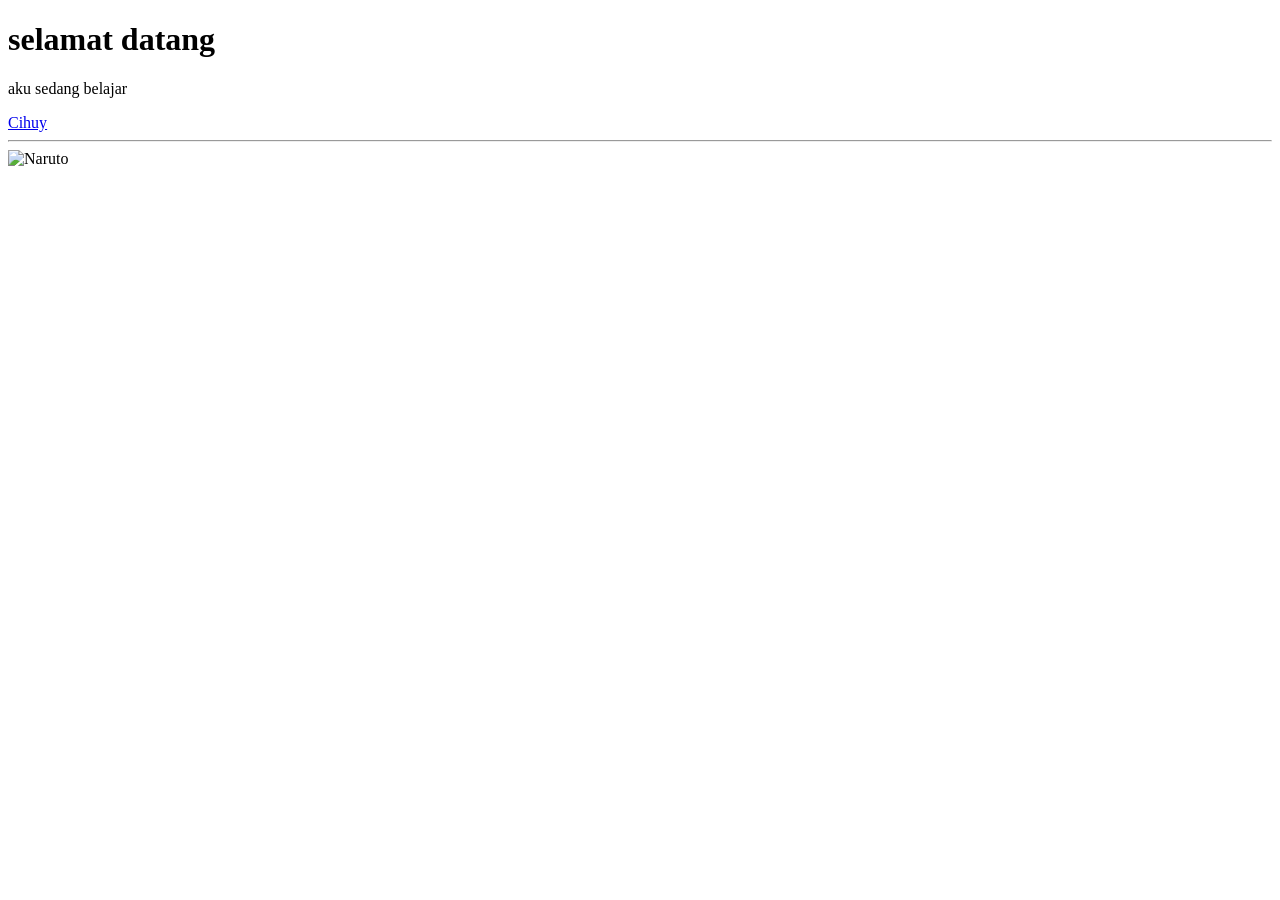
==== index.html @ c7fcb3cd "Add files via upload" ====
<!DOCTYPE html>
<html>
<head>
    <title>WEBSITE PERTAMAKU</title>
</head>
<body>
<h1>selamat datang</h1>
<p>aku sedang belajar</p>


<a href="https://www.google.com">Cihuy</a>


<hr>

<img src="https://people.com/thmb/AzxxXww9ggyPncNvNnIQO-6mbgQ=/1500x0/filters:no_upscale():max_bytes(150000):strip_icc():focal(749x0:751x2)/shutterstock_editorial_5902696h-3fce302f6e254e82af9a424671b32cf1.jpg" alt="Naruto" width="300" height="300">

</body>
</html>
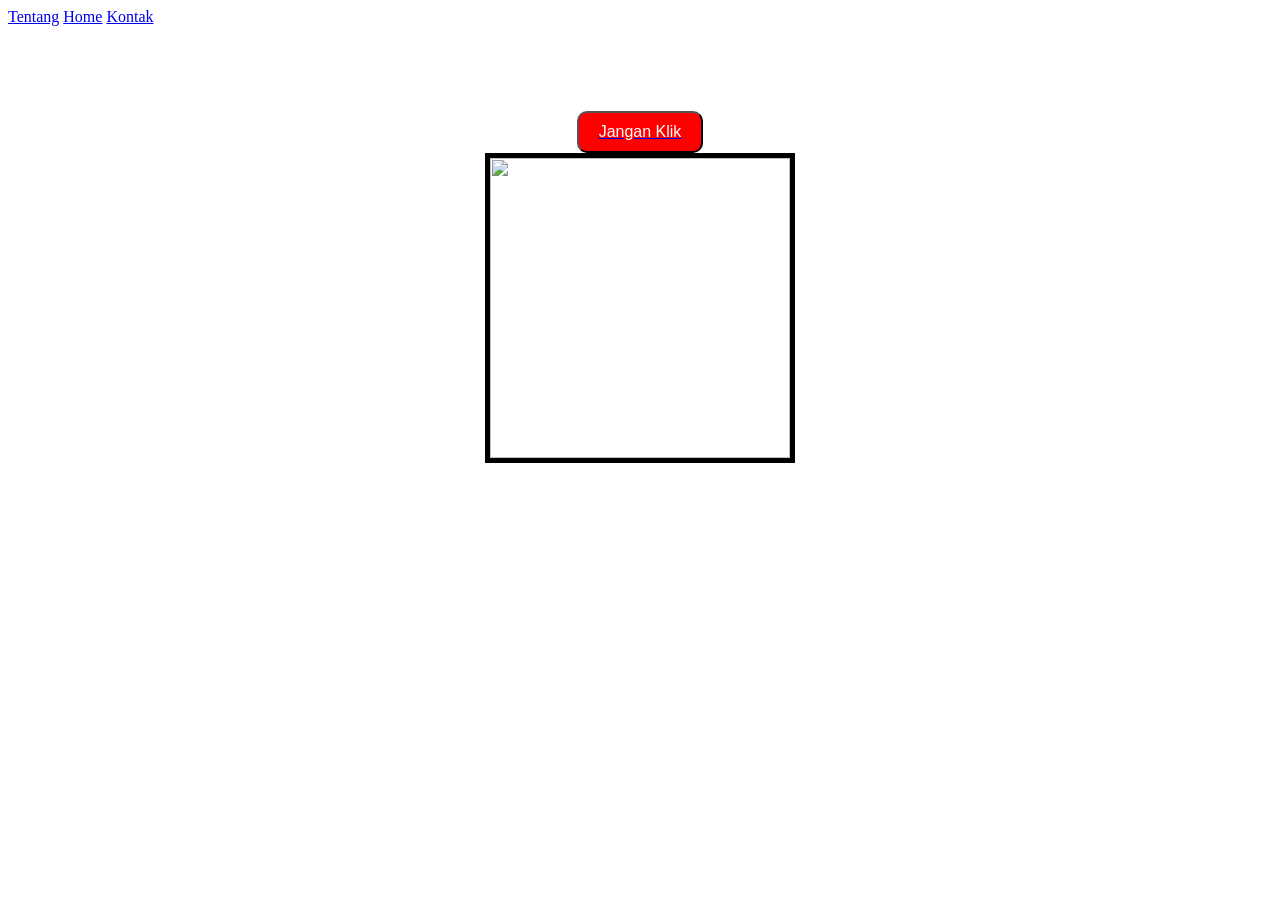
==== commit 26f19118: "Add files via upload" ====
--- a/index.html
+++ b/index.html
@@ -1,19 +1,26 @@
 <!DOCTYPE html>
 <html>
 <head>
-    <title>WEBSITE PERTAMAKU</title>
+    <title>WEBSITE PERTAMA GWEH</title>
+    <div class="navbar">
+        <a href="tentang.html">Tentang</a>
+        <a href="index.html">Home</a>
+        <a href="kontak.html">Kontak</a>
+    </div>
 </head>
 <body>
-<h1>selamat datang</h1>
-<p>aku sedang belajar</p>
+<h1 align="center">SELAMAT DATANG</h1>
+
+<p1 align="center"><b> Halowww</b></p1>
+
+<link rel="stylesheet" href="style.css">
+<a href="https://www.bing.com/ck/a?!&&p=df70b0ef691bbc4f0236623e2aae5c040aa15aed5ab8d795006193b7d61b1e04JmltdHM9MTc4NDUwNTYwMA&ptn=3&ver=2&hsh=4&fclid=058ac484-5ec5-60c7-19cd-d1d65f9f6180&u=[base64]"><button align="center">Jangan Klik</button></a>
 
 
-<a href="https://www.google.com">Cihuy</a>
 
-
-<hr>
-
-<img src="https://people.com/thmb/AzxxXww9ggyPncNvNnIQO-6mbgQ=/1500x0/filters:no_upscale():max_bytes(150000):strip_icc():focal(749x0:751x2)/shutterstock_editorial_5902696h-3fce302f6e254e82af9a424671b32cf1.jpg" alt="Naruto" width="300" height="300">
+<img border="5" shadow="5" src="https://media.tenor.com/fvk6fH3D9IkAAAAM/shocked-black-guy-shocked.gif" width="300" height="300" class="gambar">
 
 </body>
-</html>+
+    
+</html>
--- a/style.css
+++ b/style.css
@@ -0,0 +1,42 @@
+body{
+    background-image: url("https://www.bing.com/th/id/OIP.iyt2IbEeMnCoFN-7IIQxQAHaHS?w=193&h=190&c=8&rs=1&qlt=90&o=6&pid=ImgAns&rm=2");
+    background-size: cover;
+    background-position: center;
+    background-repeat: no-repeat;
+    background-attachment: fixed;
+}
+}.container{
+    width:100vw;
+    height:100vh;
+}.gambar{
+    display: block;
+    margin: auto;
+}button{
+    display: block;
+    margin: auto;
+    background-color: red;
+    color: white;
+    border-radius: 10px;
+    padding: 10px 20px;
+    font-size: 16px;
+    font-style: handwriting;
+}h1{
+    text-align: center;
+    color: white;
+    font-size: 24px;
+    font-weight: bold;
+    margin-top: 20px;
+    font-family: 'Poppins', sans-serif;
+}p1{
+    
+    color: white;
+    font-size: 18px;
+    margin-top: 20px;
+    font-family: 'Poppins', sans-serif;
+}navbar {
+    background-color: lightblue;
+    overflow: hidden;
+    display: block;
+    justify-content: center;
+    align-items: center;
+}
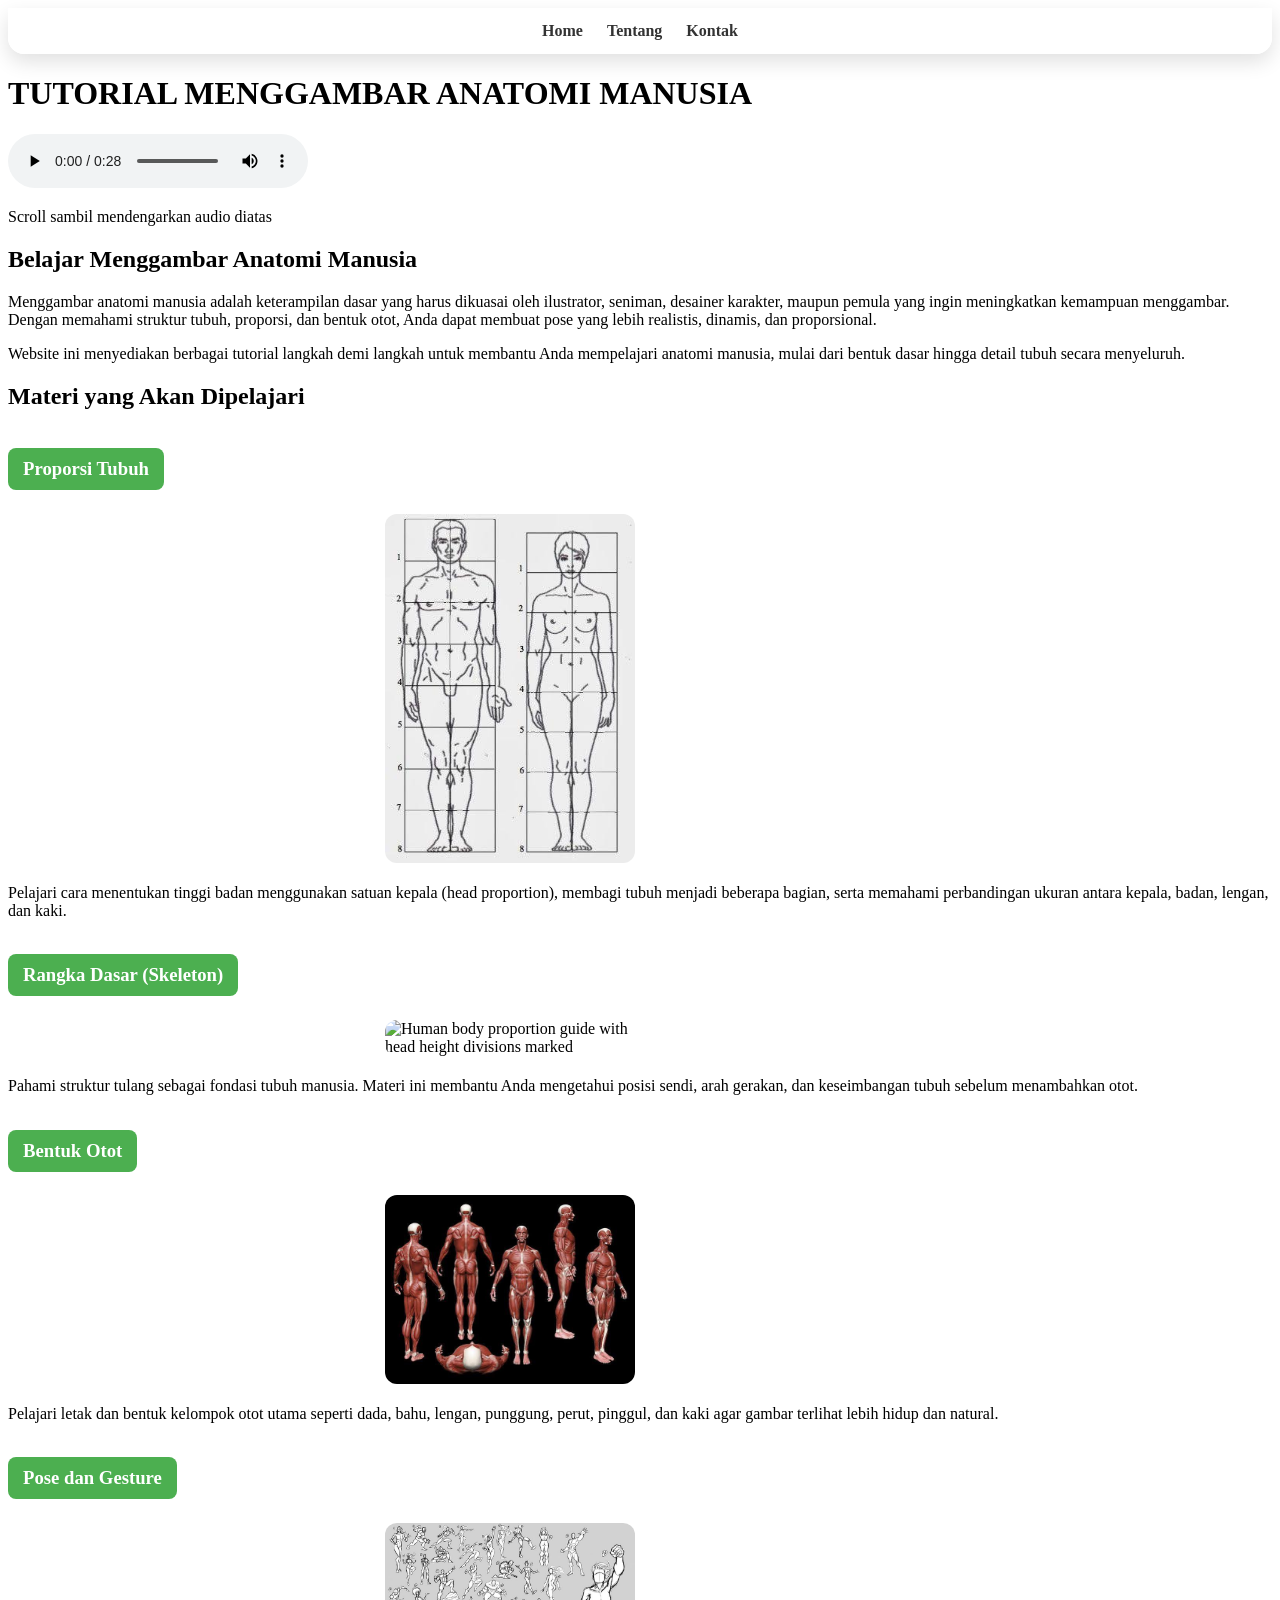
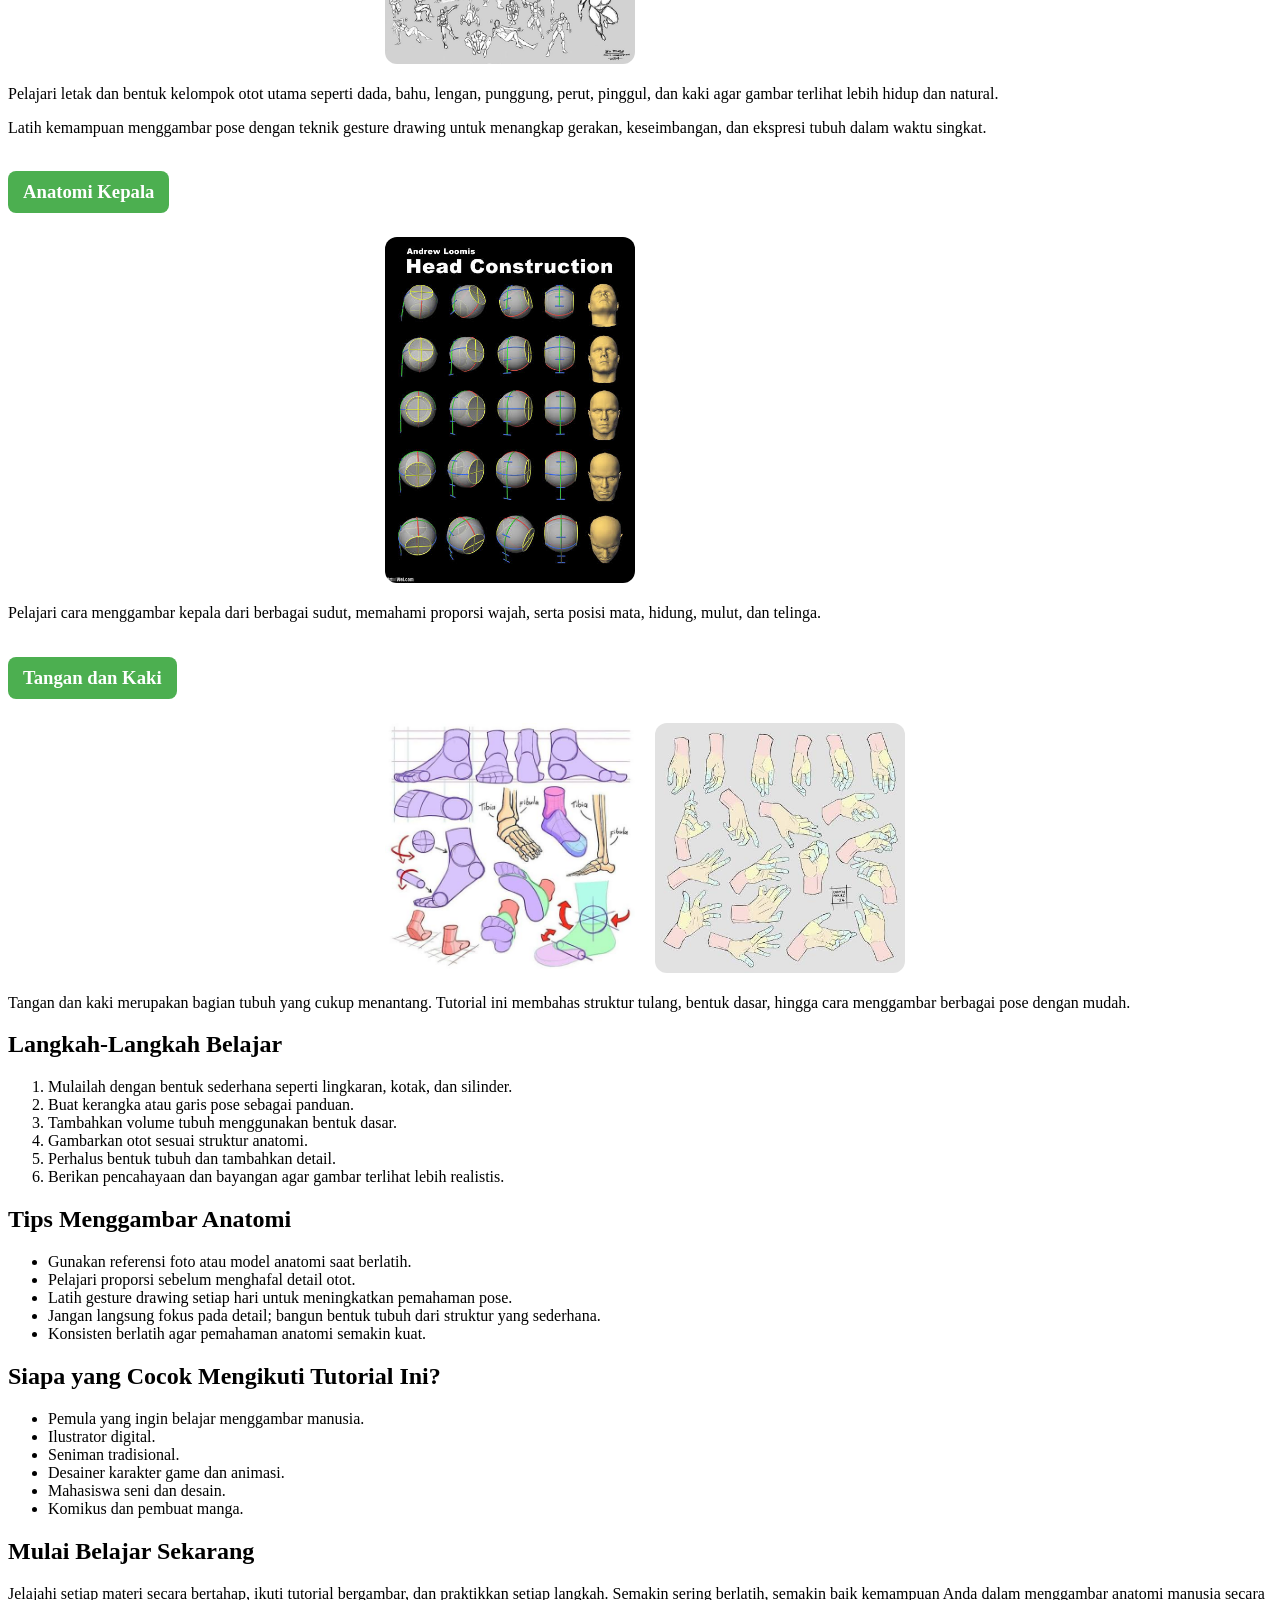
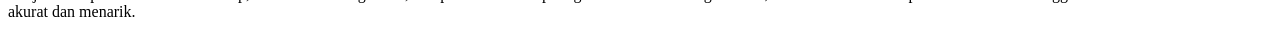
==== commit 593e8101: "Add files via upload" ====
--- a/index.html
+++ b/index.html
@@ -1,26 +1,141 @@
 <!DOCTYPE html>
-<html>
+<html lang="en">
 <head>
-    <title>WEBSITE PERTAMA GWEH</title>
-    <div class="navbar">
-        <a href="tentang.html">Tentang</a>
-        <a href="index.html">Home</a>
-        <a href="kontak.html">Kontak</a>
-    </div>
+    <meta charset="UTF-8">
+    <meta name="viewport" content="width=device-width, initial-scale=1.0">
+    <link rel="stylesheet" href="style.css">
+   
+    </style>
+    <title>Document</title>
 </head>
 <body>
-<h1 align="center">SELAMAT DATANG</h1>
+    <nav class="menu">
+        <a href="index.html">Home</a>
+        <a href="tentang.html">Tentang</a>
+        <a href="kontak.html">Kontak</a>
+    </nav>
 
-<p1 align="center"><b> Halowww</b></p1>
+    <header>
+        <h1>TUTORIAL MENGGAMBAR ANATOMI MANUSIA</h1>
+    </header>
 
-<link rel="stylesheet" href="style.css">
-<a href="https://www.bing.com/ck/a?!&&p=df70b0ef691bbc4f0236623e2aae5c040aa15aed5ab8d795006193b7d61b1e04JmltdHM9MTc4NDUwNTYwMA&ptn=3&ver=2&hsh=4&fclid=058ac484-5ec5-60c7-19cd-d1d65f9f6180&u=[base64]"><button align="center">Jangan Klik</button></a>
+    <main>
+        <section class="konten">
+            <audio controls>
+                <source src="Tamamo-cross-2026-07-24-21-34-Selamat-datang-di-tutorial-menggambar-anatomi-ma.mp3" type="audio/mpeg">
+            </audio>
+            <p>Scroll sambil mendengarkan audio diatas</p>
+        </section>
 
+        <section class="textgambar">
+            <h2>Belajar Menggambar Anatomi Manusia</h2>
+            <p>Menggambar anatomi manusia adalah keterampilan dasar yang harus dikuasai oleh ilustrator, seniman, desainer karakter, maupun pemula yang ingin meningkatkan kemampuan menggambar. Dengan memahami struktur tubuh, proporsi, dan bentuk otot, Anda dapat membuat pose yang lebih realistis, dinamis, dan proporsional.</p>
+            <p>Website ini menyediakan berbagai tutorial langkah demi langkah untuk membantu Anda mempelajari anatomi manusia, mulai dari bentuk dasar hingga detail tubuh secara menyeluruh.</p>
 
+            <h2>Materi yang Akan Dipelajari</h2>
 
-<img border="5" shadow="5" src="https://media.tenor.com/fvk6fH3D9IkAAAAM/shocked-black-guy-shocked.gif" width="300" height="300" class="gambar">
+            <article>
+                <h3>Proporsi Tubuh</h3>
+                <div class="gallery">
+                    <img src="prp (1).jpe" onclick="openImage(this.src)" alt="Human body proportion guide with head height divisions marked">
+                </div>
+                <p>Pelajari cara menentukan tinggi badan menggunakan satuan kepala (head proportion), membagi tubuh menjadi beberapa bagian, serta memahami perbandingan ukuran antara kepala, badan, lengan, dan kaki.</p>
+            </article>
 
+            <article>
+                <h3>Rangka Dasar (Skeleton)</h3>
+                <div class="gallery">
+                    <img src="img 1.jpg" onclick="openImage(this.src)" alt="Human body proportion guide with head height divisions marked">
+                </div>
+                <p>Pahami struktur tulang sebagai fondasi tubuh manusia. Materi ini membantu Anda mengetahui posisi sendi, arah gerakan, dan keseimbangan tubuh sebelum menambahkan otot.</p>
+            </article>
+
+            <article>
+                <h3>Bentuk Otot</h3>
+                <div class="gallery">
+                    <img src="img 2.jpg" onclick="openImage(this.src)" alt="Human body proportion guide with head height divisions marked">
+                </div>
+                <p>Pelajari letak dan bentuk kelompok otot utama seperti dada, bahu, lengan, punggung, perut, pinggul, dan kaki agar gambar terlihat lebih hidup dan natural.</p>
+            </article>
+
+            <div id="popup" class="popup">
+                <span class="close" onclick="closeImage()">&times;</span>
+                <img id="popup-img" alt="Enlarged preview of anatomy illustration selected from the gallery">
+            </div>
+
+            <article>
+                <h3>Pose dan Gesture</h3>
+                <div class="gallery">
+                    <img src="img 3.jpg" onclick="openImage(this.src)" alt="Human body proportion guide with head height divisions marked">
+                </div>
+                <p>Pelajari letak dan bentuk kelompok otot utama seperti dada, bahu, lengan, punggung, perut, pinggul, dan kaki agar gambar terlihat lebih hidup dan natural.</p>
+                <p>Latih kemampuan menggambar pose dengan teknik gesture drawing untuk menangkap gerakan, keseimbangan, dan ekspresi tubuh dalam waktu singkat.</p>
+            </article>
+
+            <div id="popup" class="popup">
+                <span class="close" onclick="closeImage()">&times;</span>
+                <img id="popup-img" alt="Enlarged preview of anatomy illustration selected from the gallery">
+            </div>
+
+            <article>
+                <h3>Anatomi Kepala</h3>
+                <div class="gallery">
+                    <img src="img 4.jpe" onclick="openImage(this.src)" alt="Human body proportion guide with head height divisions marked">
+                </div>
+                <p>Pelajari cara menggambar kepala dari berbagai sudut, memahami proporsi wajah, serta posisi mata, hidung, mulut, dan telinga.</p>
+            </article>
+
+             <div id="popup" class="popup">
+                <span class="close" onclick="closeImage()">&times;</span>
+                <img id="popup-img" alt="Enlarged preview of anatomy illustration selected from the gallery">
+            </div>
+
+            <article>
+                <h3>Tangan dan Kaki</h3>
+                <div class="gallery">
+                    <img src="img 6.jpg" onclick="openImage(this.src)" alt="Human body proportion guide with head height divisions marked">
+                    <img src="img 5.jpg" onclick="openImage(this.src)" alt="Human body proportion guide with head height divisions marked">
+                </div>
+                <p>Tangan dan kaki merupakan bagian tubuh yang cukup menantang. Tutorial ini membahas struktur tulang, bentuk dasar, hingga cara menggambar berbagai pose dengan mudah.</p>
+            </article>
+
+             <div id="popup" class="popup">
+                <span class="close" onclick="closeImage()">&times;</span>
+                <img id="popup-img" alt="Enlarged preview of anatomy illustration selected from the gallery">
+            </div>
+
+            <h2>Langkah-Langkah Belajar</h2>
+            <ol>
+                <li>Mulailah dengan bentuk sederhana seperti lingkaran, kotak, dan silinder.</li>
+                <li>Buat kerangka atau garis pose sebagai panduan.</li>
+                <li>Tambahkan volume tubuh menggunakan bentuk dasar.</li>
+                <li>Gambarkan otot sesuai struktur anatomi.</li>
+                <li>Perhalus bentuk tubuh dan tambahkan detail.</li>
+                <li>Berikan pencahayaan dan bayangan agar gambar terlihat lebih realistis.</li>
+            </ol>
+
+            <h2>Tips Menggambar Anatomi</h2>
+            <ul>
+                <li>Gunakan referensi foto atau model anatomi saat berlatih.</li>
+                <li>Pelajari proporsi sebelum menghafal detail otot.</li>
+                <li>Latih gesture drawing setiap hari untuk meningkatkan pemahaman pose.</li>
+                <li>Jangan langsung fokus pada detail; bangun bentuk tubuh dari struktur yang sederhana.</li>
+                <li>Konsisten berlatih agar pemahaman anatomi semakin kuat.</li>
+            </ul>
+
+            <h2>Siapa yang Cocok Mengikuti Tutorial Ini?</h2>
+            <ul>
+                <li>Pemula yang ingin belajar menggambar manusia.</li>
+                <li>Ilustrator digital.</li>
+                <li>Seniman tradisional.</li>
+                <li>Desainer karakter game dan animasi.</li>
+                <li>Mahasiswa seni dan desain.</li>
+                <li>Komikus dan pembuat manga.</li>
+            </ul>
+
+            <h2>Mulai Belajar Sekarang</h2>
+            <p>Jelajahi setiap materi secara bertahap, ikuti tutorial bergambar, dan praktikkan setiap langkah. Semakin sering berlatih, semakin baik kemampuan Anda dalam menggambar anatomi manusia secara akurat dan menarik.</p>
+        </section>
+    </main>
 </body>
-
-    
-</html>
+</html>
--- a/style.css
+++ b/style.css
@@ -1,42 +1,93 @@
-body{
-    background-image: url("https://www.bing.com/th/id/OIP.iyt2IbEeMnCoFN-7IIQxQAHaHS?w=193&h=190&c=8&rs=1&qlt=90&o=6&pid=ImgAns&rm=2");
-    background-size: cover;
-    background-position: center;
-    background-repeat: no-repeat;
-    background-attachment: fixed;
+
+konten{
+    display: flex;
+    gap: 20px;
+    align-items: flex-start;
 }
-}.container{
-    width:100vw;
-    height:100vh;
-}.gambar{
-    display: block;
-    margin: auto;
-}button{
-    display: block;
-    margin: auto;
-    background-color: red;
+audio{
+    max-width: 100%;
+}
+p1{
+    text-align: justify;
+    line-height: 1.8;
+}
+textgambar{
+    text-align: center;
+    font-size: 20px;
+    font-weight: bold;
+}
+.gallery{
+    display:grid;
+    grid-template-columns:repeat(2,minmax(0,250px));
+    gap:20px;
+    justify-content:center;
+}
+
+.gallery img{
+    width:100%;
+    max-width:250px;
+    height:auto;
+    object-fit:cover;
+    border-radius:12px;
+    cursor:pointer;
+    transition:.3s;
+    display:inline-block;
+    margin:5px;
+}
+
+.gallery img:hover{
+    transform:scale(1.03);
+}
+        .popup {
+            display: none;
+            position: fixed;
+            inset: 0;
+            justify-content: center;
+            align-items: center;
+            background: rgba(0, 0, 0, 0.8);
+            z-index: 9999;
+        }
+        .popup img {
+            max-width: 90%;
+            max-height: 90%;
+            box-shadow: 0 0 20px rgba(0, 0, 0, 0.5);
+        }
+        .popup .close {
+            position: absolute;
+            top: 20px;
+            right: 20px;
+            font-size: 2rem;
+            color: #fff;
+            cursor: pointer;
+            line-height: 1;
+        }
+h3{
+    background-color: #4CAF50;
     color: white;
-    border-radius: 10px;
-    padding: 10px 20px;
-    font-size: 16px;
-    font-style: handwriting;
-}h1{
-    text-align: center;
-    color: white;
-    font-size: 24px;
-    font-weight: bold;
-    margin-top: 20px;
-    font-family: 'Poppins', sans-serif;
-}p1{
-    
-    color: white;
-    font-size: 18px;
-    margin-top: 20px;
-    font-family: 'Poppins', sans-serif;
-}navbar {
-    background-color: lightblue;
-    overflow: hidden;
-    display: block;
+    padding: 10px 15px;
+    border-radius: 8px;
+    display: inline-block;
+}
+.menu{
+    display: flex;
     justify-content: center;
-    align-items: center;
+    gap: 24px;
+    padding: 14px 20px;
+    background: rgba(255, 255, 255, 0.95);
+    box-shadow: 0 8px 20px rgba(0, 0, 0, 0.12);
+    border-radius: 0 0 16px 16px;
+    position: sticky;
+    top: 0;
+    z-index: 10;
+    backdrop-filter: blur(10px);
+}
+.menu a{
+    color: #333;
+    text-decoration: none;
+    font-weight: 600;
+    transition: color 0.2s ease, transform 0.2s ease;
+}
+.menu a:hover{
+    color: #0B6948;
+    transform: translateY(-1px);
 }
